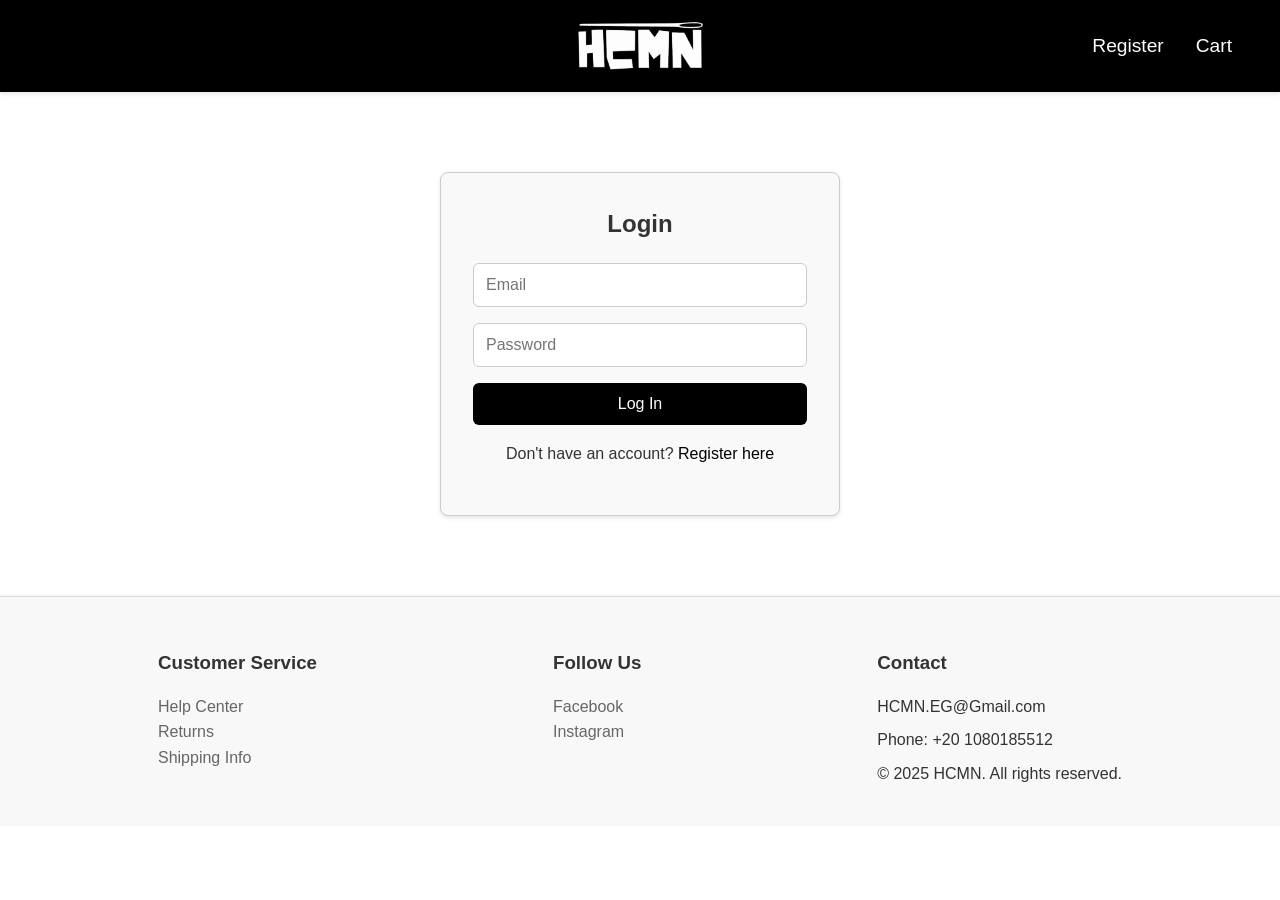
==== login.html @ 490c03f8 "Add files via upload" ====
<!DOCTYPE html>
<html lang="en">
<head>
    <meta charset="UTF-8">
    <meta name="viewport" content="width=device-width, initial-scale=1.0">
    <title>Login - HCMN</title>
    <!-- Link to external CSS file for styling -->
    <link rel="stylesheet" href="login.css">
    <!-- Favicon for browser tab -->
    <link rel="icon" href="images/favicon.jpg" type="image/x-icon">
</head>
<body>
    <!-- Header section with logo, search bar, and user icons -->
    <header>
        <a href="index.html" class="logo"><img src="images/logo.png" alt="HCMN Logo"></a>
        <div class="header-icons">
            <a href="register.html">Register</a>
            <a href="cart.html">Cart</a>
        </div>
    </header>
    <!-- Main content area for login and registration forms -->
    <main>
        <div class="container">
            <div class="form-box">
                <form action="">
                    <h2>Login</h2>
                    <input type="email" name="email" placeholder="Email" required>
                    <input type="password" name="password" placeholder="Password" required>
                    <button type="submit" name="login">Log In</button>
                    <p>Don't have an account? <a href="register.html">Register here</a></p>
                </form>
            </div>
        </div>
    </main>
    <footer>
        <div id="contact" class="footer-content">
            <div class="footer-section">
                <h3>Customer Service</h3>
                <ul>
                    <li><a href="#help">Help Center</a></li>
                    <li><a href="#returns">Returns</a></li>
                    <li><a href="#shipping">Shipping Info</a></li>
                </ul>
            </div>
            <!-- About Us removed per design -->
            <div class="footer-section">
                <h3>Follow Us</h3>
                <ul>
                    <li><a href="https://www.facebook.com/profile.php?id=100083231447151&rdid=j3qes7bVLxW43WEi&share_url=https%3A%2F%2Fwww.facebook.com%2Fshare%2F1HKS9dJZa6%2F%3Futm_source%3Dig%26utm_medium%3Dsocial%26utm_content%3Dlink_in_bio#">Facebook</a></li>
                    <li><a href="https://www.instagram.com/hcmn.eg/">Instagram</a></li>
                </ul>
            </div>
            <div class="footer-section">
                <h3>Contact</h3>
                <p>HCMN.EG@Gmail.com</p>
                <p>Phone: +20 1080185512</p>
                <p>&copy; 2025 HCMN. All rights reserved.</p>
            </div>
        </div>
    </footer>
</body>
</html>
---- login.css ----
/* Global styles for the body */
body {
    font-family: 'Segoe UI', Tahoma, Geneva, Verdana, sans-serif;
    margin: 0;
    padding: 0;
    background-color: #fff;
    color: #333;
    line-height: 1.6;
}

/* Header styles */
header {
    background-color: #000;
    color: white;
    padding: 1rem 2rem;
    display: grid;
    grid-template-columns: 1fr auto 1fr;
    align-items: center;
    background-color: #000;
    padding: 1rem 2rem;
    box-shadow: 0 2px 4px rgba(0,0,0,0.1);
    margin-bottom: 5rem;
}

/* Logo styles */
.logo {
    grid-column: 2;
    display: flex;
    justify-content: center;
}
.logo img {
    height: 60px;
    width: auto;
    max-width: 200px;
    border-radius: 10px;
    box-shadow: 0 4px 8px rgba(0,0,0,0.4);
    transition: transform 0.3s, box-shadow 0.3s;
}
.logo img:hover {
    transform: scale(1.1);
    box-shadow: 0 6px 12px rgba(0,0,0,0.6);
}
/* Header icons styles */
.header-icons {
    gap: 2rem;
    margin-right: 1rem;
    grid-column: 3;
    display: flex;
    justify-content: flex-end;
}
.header-icons a {
    color: white;
    text-decoration: none;
    font-size: 1.2rem;
    transition: color 0.3s, text-decoration 0.3s;
}
.header-icons a:hover {
    color: #e74c3c;
}
/*form styles*/
.container {
    max-width: 400px;
    margin: 2rem auto;
    padding: 2rem;
    border: 1px solid #ccc;
    border-radius: 8px;
    background-color: #f9f9f9;
    box-shadow: 0 2px 4px rgba(0,0,0,0.1);
}
h2 {
    text-align: center;
    margin-top: 0;
}
form {
    display: flex;
    flex-direction: column;
}
.form-box input{
    padding: 0.75rem;
    margin-bottom: 1rem;
    border: 1px solid #ccc;
    border-radius: 6px;
    font-size: 1rem;
}
.form-box input:focus {
    border: none;
    box-shadow: 0 0 5px rgb(0, 0, 0);
    outline: none;
}
.form-box button {
    padding: 0.75rem;
    background-color: #000;
    color: white;
    border: none;
    border-radius: 6px;
    font-size: 1rem;
    cursor: pointer;
    transition: background-color 0.3s;
}
.form-box button:hover {
    background-color: #5a5a5a;
}
.form-box p {
    text-align: center;
}
.form-box a {
    color: #000000;
    text-decoration: none;
    font-weight: 500;
    transition: color 0.3s, text-decoration 0.3s;
}
.form-box a:hover {
    text-decoration: underline;
    color: #e74c3c;
}
/* Footer styles */
footer {
    background-color: #f8f8f8;
    color: #333;
    padding: 2rem;
    margin-top: 5rem;
    border-top: 1px solid #ddd;
    box-shadow: 0 -1px 2px rgba(0,0,0,0.05);
}
.footer-content {
    display: flex;
    justify-content: space-around;
    max-width: 1200px;
    margin: 0 auto;
}
.footer-section h3 {
    margin-bottom: 1rem;
}
.footer-section ul {
    list-style: none;
    padding: 0;
}
.footer-section a {
    color: #666;
    text-decoration: none;
}
.footer-section a:hover {
    color: #e74c3c;
}
.footer-section p {
    margin: 0.5rem 0;
}

* {
    box-sizing: border-box;
}

img {
    max-width: 100%;
    height: auto;
}

body {
    overflow-x: hidden;
}

@media (max-width: 900px) {
    header {
        display: flex;
        justify-content: space-between;
        align-items: center;
        gap: 0.8rem;
        padding: 1rem;
        margin-bottom: 2rem;
    }

    .logo {
        grid-column: auto;
        justify-content: flex-start;
    }

    .header-icons {
        grid-column: auto;
        justify-content: flex-end;
        margin-right: 0;
        flex-wrap: nowrap;
    }

    .container {
        margin: 1rem auto 2rem;
        padding: 1.25rem;
    }

    .footer-content {
        flex-wrap: wrap;
        gap: 1rem 2rem;
    }
}

@media (max-width: 600px) {
    header {
        padding: 0.9rem;
        flex-wrap: nowrap;
        gap: 0.45rem;
    }

    .logo img {
        height: 44px;
    }

    .header-icons {
        flex-direction: row;
        align-items: center;
        gap: 0.4rem;
        flex-wrap: nowrap;
    }

    .container {
        width: calc(100% - 1.5rem);
        padding: 1rem;
    }

    .form-box button,
    .form-box input {
        width: 100%;
    }

    .footer-content {
        flex-direction: column;
    }

    footer {
        padding: 1rem 1.25rem;
        margin-top: 2rem;
    }
}

/* Ensure footer stays inline on very small screens */
@media (max-width: 600px) {
    .footer-content {
        flex-direction: row !important;
        flex-wrap: nowrap !important;
        justify-content: space-between !important;
        gap: 0.75rem !important;
        overflow-x: auto;
        -webkit-overflow-scrolling: touch;
    }
    .footer-section {
        flex: 1 1 0 !important;
        min-width: 0 !important;
        margin-right: 0.5rem;
    }
}
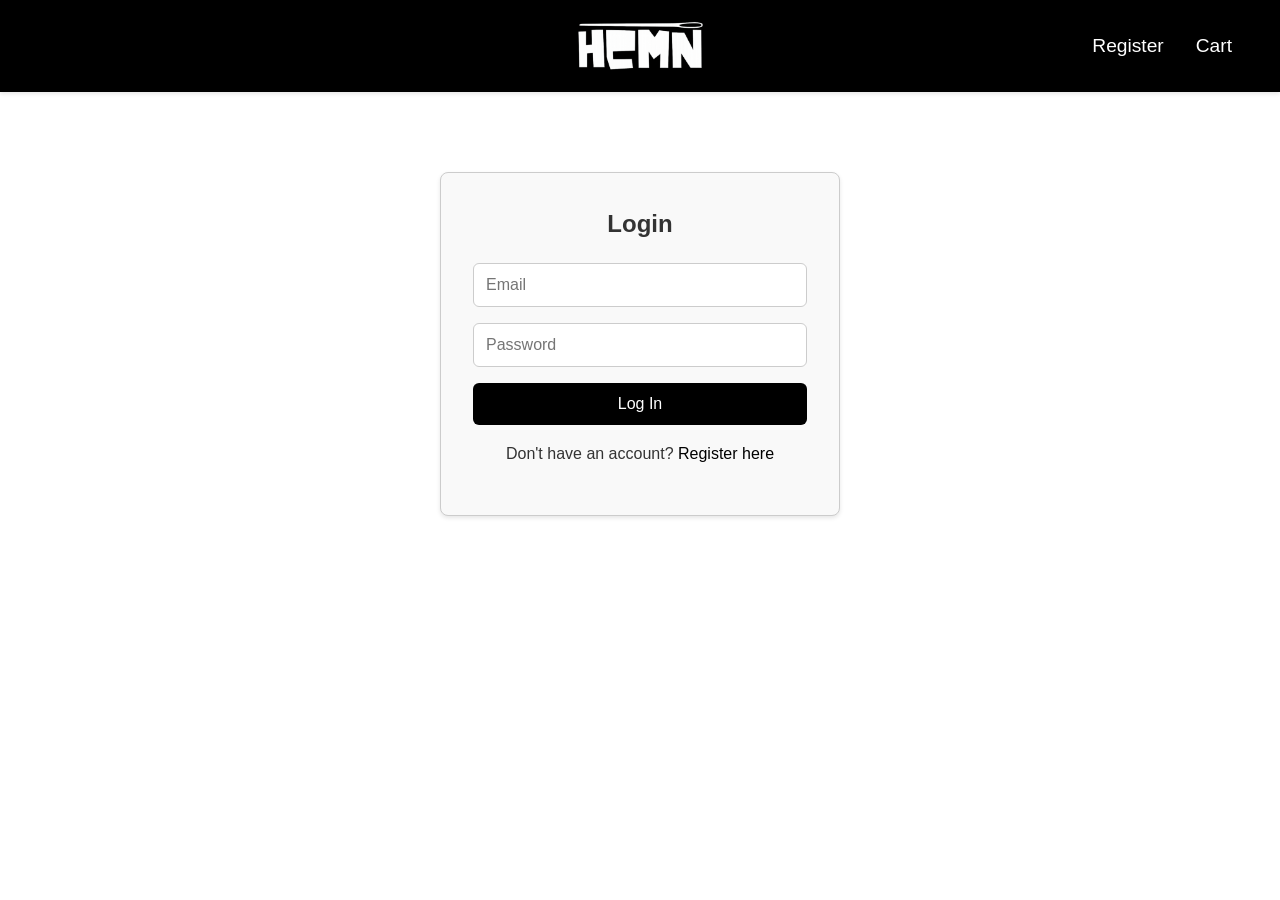
==== commit 8c769a88: "Remove footer section from login.html" ====
--- a/login.html
+++ b/login.html
@@ -32,31 +32,6 @@
             </div>
         </div>
     </main>
-    <footer>
-        <div id="contact" class="footer-content">
-            <div class="footer-section">
-                <h3>Customer Service</h3>
-                <ul>
-                    <li><a href="#help">Help Center</a></li>
-                    <li><a href="#returns">Returns</a></li>
-                    <li><a href="#shipping">Shipping Info</a></li>
-                </ul>
-            </div>
-            <!-- About Us removed per design -->
-            <div class="footer-section">
-                <h3>Follow Us</h3>
-                <ul>
-                    <li><a href="https://www.facebook.com/profile.php?id=100083231447151&rdid=j3qes7bVLxW43WEi&share_url=https%3A%2F%2Fwww.facebook.com%2Fshare%2F1HKS9dJZa6%2F%3Futm_source%3Dig%26utm_medium%3Dsocial%26utm_content%3Dlink_in_bio#">Facebook</a></li>
-                    <li><a href="https://www.instagram.com/hcmn.eg/">Instagram</a></li>
-                </ul>
-            </div>
-            <div class="footer-section">
-                <h3>Contact</h3>
-                <p>HCMN.EG@Gmail.com</p>
-                <p>Phone: +20 1080185512</p>
-                <p>&copy; 2025 HCMN. All rights reserved.</p>
-            </div>
-        </div>
-    </footer>
+    
 </body>
-</html>+</html>
--- a/login.css
+++ b/login.css
@@ -188,6 +188,7 @@
 
     .footer-content {
         flex-wrap: wrap;
+        justify-content: space-between;
         gap: 1rem 2rem;
     }
 }
@@ -210,6 +211,16 @@
         flex-wrap: nowrap;
     }
 
+    .header-icons a {
+        width: auto;
+        text-align: center;
+        padding: 0.55rem 0.75rem;
+        border-radius: 999px;
+        background: rgba(255,255,255,0.08);
+        min-width: 78px;
+        font-size: 0.95rem;
+    }
+
     .container {
         width: calc(100% - 1.5rem);
         padding: 1rem;
@@ -220,8 +231,20 @@
         width: 100%;
     }
 
+    /* Stack footer sections vertically on small screens */
     .footer-content {
-        flex-direction: column;
+        flex-direction: column !important;
+        flex-wrap: wrap;
+        gap: 1rem;
+        overflow-x: visible;
+        -webkit-overflow-scrolling: auto;
+        justify-content: flex-start;
+        align-items: stretch;
+    }
+
+    .footer-section {
+        flex: 1 1 auto;
+        margin-right: 0;
     }
 
     footer {
@@ -230,19 +253,49 @@
     }
 }
 
-/* Ensure footer stays inline on very small screens */
+@media (max-width: 420px) {
+    main {
+        padding: 0 0.75rem 1.5rem;
+    }
+
+    .container {
+        width: calc(100% - 1.5rem);
+        max-width: 420px;
+        margin: 1rem auto 2rem;
+        padding: 1rem;
+    }
+
+    .form-box {
+        width: 100%;
+        margin: 2rem auto;
+    }
+
+    header {
+        padding: 0.75rem 0.75rem 0.5rem;
+    }
+
+    .header-icons {
+        gap: 0.4rem;
+    }
+
+    footer {
+        padding: 1rem 1rem;
+    }
+}
+
+/* Ensure footer stacks vertically on very small screens */
 @media (max-width: 600px) {
     .footer-content {
-        flex-direction: row !important;
-        flex-wrap: nowrap !important;
-        justify-content: space-between !important;
-        gap: 0.75rem !important;
-        overflow-x: auto;
-        -webkit-overflow-scrolling: touch;
+        flex-direction: column !important;
+        flex-wrap: wrap !important;
+        justify-content: flex-start !important;
+        gap: 1rem !important;
+        overflow-x: visible;
+        -webkit-overflow-scrolling: auto;
     }
     .footer-section {
-        flex: 1 1 0 !important;
+        flex: 1 1 auto !important;
         min-width: 0 !important;
-        margin-right: 0.5rem;
-    }
-}+        margin-right: 0 !important;
+    }
+}
